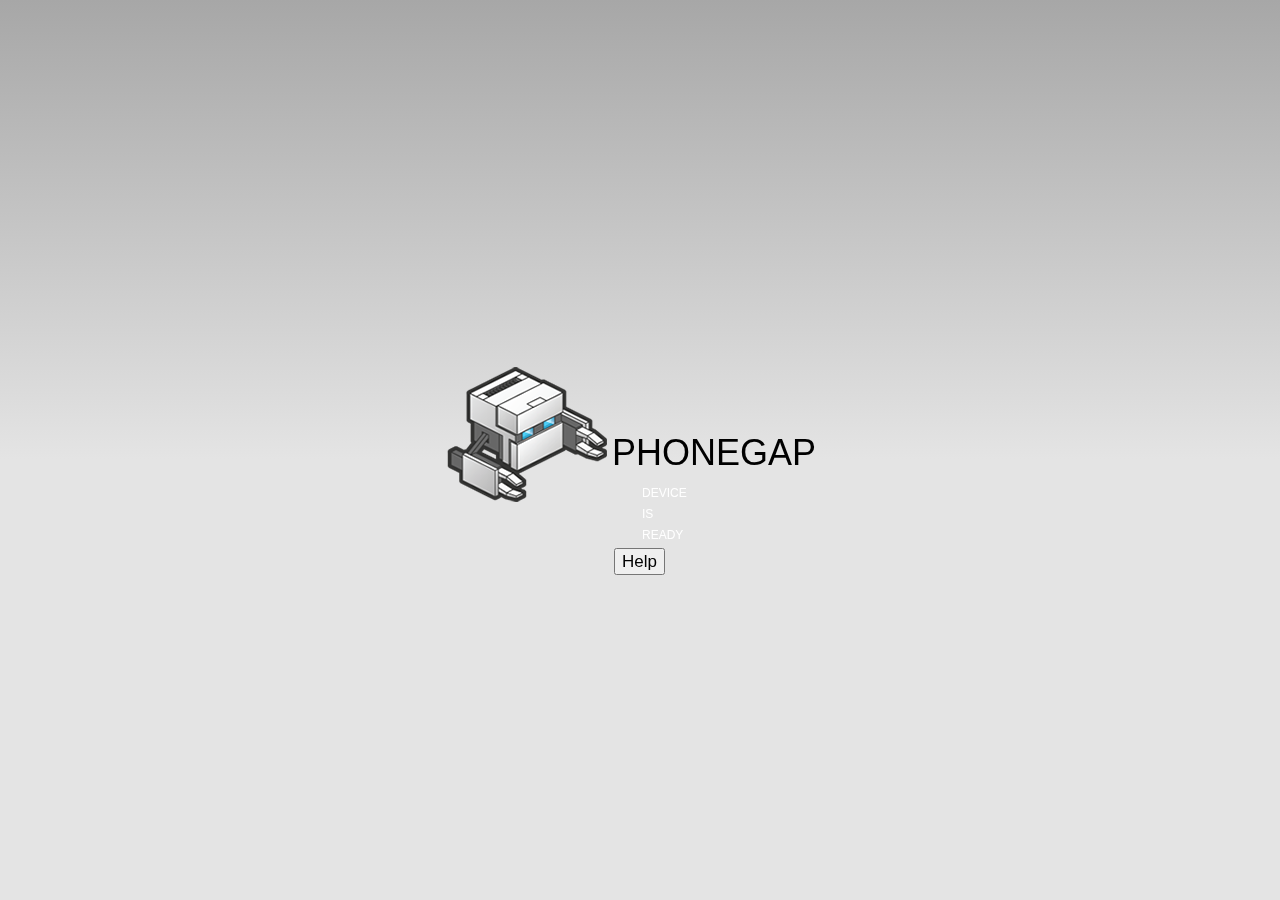
==== platforms/android/assets/www/index.html @ a8de2bc9 "Adding ratchet css files and link to the application" ====
<!DOCTYPE html>
<!--
    Copyright (c) 2012-2014 Adobe Systems Incorporated. All rights reserved.

    Licensed to the Apache Software Foundation (ASF) under one
    or more contributor license agreements.  See the NOTICE file
    distributed with this work for additional information
    regarding copyright ownership.  The ASF licenses this file
    to you under the Apache License, Version 2.0 (the
    "License"); you may not use this file except in compliance
    with the License.  You may obtain a copy of the License at

    http://www.apache.org/licenses/LICENSE-2.0

    Unless required by applicable law or agreed to in writing,
    software distributed under the License is distributed on an
    "AS IS" BASIS, WITHOUT WARRANTIES OR CONDITIONS OF ANY
     KIND, either express or implied.  See the License for the
    specific language governing permissions and limitations
    under the License.
-->
<html>
    <head>
        <meta charset="utf-8" />
        <meta name="format-detection" content="telephone=no" />
        <meta name="msapplication-tap-highlight" content="no" />
        <!-- WARNING: for iOS 7, remove the width=device-width and height=device-height attributes. See https://issues.apache.org/jira/browse/CB-4323 -->
        <meta name="viewport" content="user-scalable=no, initial-scale=1, maximum-scale=1, minimum-scale=1, width=device-width, height=device-height, target-densitydpi=device-dpi" />
        <link rel="stylesheet" type="text/css" href="css/index.css" />
        <link rel="stylesheet" type="text/css" href="css/ratchet.min.css" />
        <title>Hello World</title>
    </head>
    <body>
        <script type="text/javascript" src="cordova.js"></script>
        <script type="text/javascript" src="js/index.js"></script>
        <script type="text/javascript" src="libs/jquery.js"></script>
        <script type="text/javascript" src="libs/handlebars-v4.0.5.js"></script>
        <script type="text/javascript" src="libs/fastclick.js"></script>
        <script type="text/javascript">
            app.initialize();
        </script>
    </body>
</html>
---- platforms/android/assets/www/css/index.css ----
/*
 * Licensed to the Apache Software Foundation (ASF) under one
 * or more contributor license agreements.  See the NOTICE file
 * distributed with this work for additional information
 * regarding copyright ownership.  The ASF licenses this file
 * to you under the Apache License, Version 2.0 (the
 * "License"); you may not use this file except in compliance
 * with the License.  You may obtain a copy of the License at
 *
 * http://www.apache.org/licenses/LICENSE-2.0
 *
 * Unless required by applicable law or agreed to in writing,
 * software distributed under the License is distributed on an
 * "AS IS" BASIS, WITHOUT WARRANTIES OR CONDITIONS OF ANY
 * KIND, either express or implied.  See the License for the
 * specific language governing permissions and limitations
 * under the License.
 */
* {
    -webkit-tap-highlight-color: rgba(0,0,0,0); /* make transparent link selection, adjust last value opacity 0 to 1.0 */
}

body {
    -webkit-touch-callout: none;                /* prevent callout to copy image, etc when tap to hold */
    -webkit-text-size-adjust: none;             /* prevent webkit from resizing text to fit */
    -webkit-user-select: none;                  /* prevent copy paste, to allow, change 'none' to 'text' */
    background-color:#E4E4E4;
    background-image:linear-gradient(top, #A7A7A7 0%, #E4E4E4 51%);
    background-image:-webkit-linear-gradient(top, #A7A7A7 0%, #E4E4E4 51%);
    background-image:-ms-linear-gradient(top, #A7A7A7 0%, #E4E4E4 51%);
    background-image:-webkit-gradient(
        linear,
        left top,
        left bottom,
        color-stop(0, #A7A7A7),
        color-stop(0.51, #E4E4E4)
    );
    background-attachment:fixed;
    font-family:'HelveticaNeue-Light', 'HelveticaNeue', Helvetica, Arial, sans-serif;
    font-size:12px;
    height:100%;
    margin:0px;
    padding:0px;
    text-transform:uppercase;
    width:100%;
}

/* Portrait layout (default) */
.app {
    background:url(../img/logo.png) no-repeat center top; /* 170px x 200px */
    position:absolute;             /* position in the center of the screen */
    left:50%;
    top:50%;
    height:50px;                   /* text area height */
    width:225px;                   /* text area width */
    text-align:center;
    padding:180px 0px 0px 0px;     /* image height is 200px (bottom 20px are overlapped with text) */
    margin:-115px 0px 0px -112px;  /* offset vertical: half of image height and text area height */
                                   /* offset horizontal: half of text area width */
}

/* Landscape layout (with min-width) */
@media screen and (min-aspect-ratio: 1/1) and (min-width:400px) {
    .app {
        background-position:left center;
        padding:75px 0px 75px 170px;  /* padding-top + padding-bottom + text area = image height */
        margin:-90px 0px 0px -198px;  /* offset vertical: half of image height */
                                      /* offset horizontal: half of image width and text area width */
    }
}

h1 {
    font-size:24px;
    font-weight:normal;
    margin:0px;
    overflow:visible;
    padding:0px;
    text-align:center;
}

.event {
    border-radius:4px;
    -webkit-border-radius:4px;
    color:#FFFFFF;
    font-size:12px;
    margin:0px 30px;
    padding:2px 0px;
}

.event.listening {
    background-color:#333333;
    display:block;
}

.event.received {
    background-color:#4B946A;
    display:none;
}

@keyframes fade {
    from { opacity: 1.0; }
    50% { opacity: 0.4; }
    to { opacity: 1.0; }
}
 
@-webkit-keyframes fade {
    from { opacity: 1.0; }
    50% { opacity: 0.4; }
    to { opacity: 1.0; }
}
 
.blink {
    animation:fade 3000ms infinite;
    -webkit-animation:fade 3000ms infinite;
}
---- platforms/android/assets/www/css/ratchet.min.css ----
/*!
 * =====================================================
 * Ratchet v2.0.2 (http://goratchet.com)
 * Copyright 2014 Connor Sears
 * Licensed under MIT (https://github.com/twbs/ratchet/blob/master/LICENSE)
 *
 * v2.0.2 designed by @connors.
 * =====================================================
 *//*! normalize.css v3.0.1 | MIT License | git.io/normalize */html{font-family:sans-serif;-webkit-text-size-adjust:100%;-ms-text-size-adjust:100%}body{margin:0}article,aside,details,figcaption,figure,footer,header,hgroup,main,nav,section,summary{display:block}audio,canvas,progress,video{display:inline-block;vertical-align:baseline}audio:not([controls]){display:none;height:0}[hidden],template{display:none}a{background:0 0}a:active,a:hover{outline:0}abbr[title]{border-bottom:1px dotted}b,strong{font-weight:700}dfn{font-style:italic}h1{margin:.67em 0}mark{color:#000;background:#ff0}small{font-size:80%}sub,sup{position:relative;font-size:75%;line-height:0;vertical-align:baseline}sup{top:-.5em}sub{bottom:-.25em}img{border:0}svg:not(:root){overflow:hidden}figure{margin:1em 40px}hr{height:0;-moz-box-sizing:content-box;box-sizing:content-box}pre{overflow:auto}code,kbd,pre,samp{font-family:monospace,monospace;font-size:1em}button,input,optgroup,select,textarea{margin:0;font:inherit;color:inherit}button{overflow:visible}button,select{text-transform:none}button,html input[type=button],input[type=reset],input[type=submit]{-webkit-appearance:button;cursor:pointer}button[disabled],html input[disabled]{cursor:default}button::-moz-focus-inner,input::-moz-focus-inner{padding:0;border:0}input{line-height:normal}input[type=checkbox],input[type=radio]{box-sizing:border-box;padding:0}input[type=number]::-webkit-inner-spin-button,input[type=number]::-webkit-outer-spin-button{height:auto}input[type=search]::-webkit-search-cancel-button,input[type=search]::-webkit-search-decoration{-webkit-appearance:none}fieldset{padding:.35em .625em .75em;margin:0 2px;border:1px solid silver}legend{padding:0;border:0}textarea{overflow:auto}optgroup{font-weight:700}table{border-spacing:0;border-collapse:collapse}td,th{padding:0}*{-webkit-box-sizing:border-box;-moz-box-sizing:border-box;box-sizing:border-box}body{position:fixed;top:0;right:0;bottom:0;left:0;font-family:"Helvetica Neue",Helvetica,sans-serif;font-size:17px;line-height:21px;color:#000;background-color:#fff}a{color:#428bca;text-decoration:none;-webkit-tap-highlight-color:transparent}a:active{color:#3071a9}.content{position:absolute;top:0;right:0;bottom:0;left:0;overflow:auto;-webkit-overflow-scrolling:touch;background-color:#fff}.content>*{-webkit-transform:translateZ(0);-ms-transform:translateZ(0);transform:translateZ(0)}.bar-nav~.content{padding-top:44px}.bar-header-secondary~.content{padding-top:88px}.bar-footer~.content{padding-bottom:44px}.bar-footer-secondary~.content{padding-bottom:88px}.bar-tab~.content{padding-bottom:50px}.bar-footer-secondary-tab~.content{padding-bottom:94px}.content-padded{margin:10px}.pull-left{float:left}.pull-right{float:right}.clearfix:after,.clearfix:before{display:table;content:" "}.clearfix:after{clear:both}h1,h2,h3,h4,h5,h6{margin-top:0;margin-bottom:10px;line-height:1}.h1,h1{font-size:36px}.h2,h2{font-size:30px}.h3,h3{font-size:24px}.h4,h4{font-size:18px}.h5,h5{margin-top:20px;font-size:14px}.h6,h6{margin-top:20px;font-size:12px}p{margin-top:0;margin-bottom:10px;font-size:14px;color:#777}.btn{position:relative;display:inline-block;padding:6px 8px 7px;margin-bottom:0;font-size:12px;font-weight:400;line-height:1;color:#333;text-align:center;white-space:nowrap;vertical-align:top;cursor:pointer;background-color:#fff;border:1px solid #ccc;border-radius:3px}.btn.active,.btn:active{color:inherit;background-color:#ccc}.btn.disabled,.btn:disabled{opacity:.6}.btn-primary{color:#fff;background-color:#428bca;border:1px solid #428bca}.btn-primary.active,.btn-primary:active{color:#fff;background-color:#3071a9;border:1px solid #3071a9}.btn-positive{color:#fff;background-color:#5cb85c;border:1px solid #5cb85c}.btn-positive.active,.btn-positive:active{color:#fff;background-color:#449d44;border:1px solid #449d44}.btn-negative{color:#fff;background-color:#d9534f;border:1px solid #d9534f}.btn-negative.active,.btn-negative:active{color:#fff;background-color:#c9302c;border:1px solid #c9302c}.btn-outlined{background-color:transparent}.btn-outlined.btn-primary{color:#428bca}.btn-outlined.btn-positive{color:#5cb85c}.btn-outlined.btn-negative{color:#d9534f}.btn-outlined.btn-negative:active,.btn-outlined.btn-positive:active,.btn-outlined.btn-primary:active{color:#fff}.btn-link{padding-top:6px;padding-bottom:6px;color:#428bca;background-color:transparent;border:0}.btn-link.active,.btn-link:active{color:#3071a9;background-color:transparent}.btn-block{display:block;width:100%;padding:15px 0;margin-bottom:10px;font-size:18px}input[type=button],input[type=reset],input[type=submit]{width:100%}.btn .badge{margin:-2px -4px -2px 4px;font-size:12px;background-color:rgba(0,0,0,.15)}.btn .badge-inverted,.btn:active .badge-inverted{background-color:transparent}.btn-negative:active .badge-inverted,.btn-positive:active .badge-inverted,.btn-primary:active .badge-inverted{color:#fff}.btn-block .badge{position:absolute;right:0;margin-right:10px}.btn .icon{font-size:inherit}.bar{position:fixed;right:0;left:0;z-index:10;height:44px;padding-right:10px;padding-left:10px;background-color:#fff;border-bottom:1px solid #ddd;-webkit-backface-visibility:hidden;backface-visibility:hidden}.bar-header-secondary{top:44px}.bar-footer{bottom:0}.bar-footer-secondary{bottom:44px}.bar-footer-secondary-tab{bottom:50px}.bar-footer,.bar-footer-secondary,.bar-footer-secondary-tab{border-top:1px solid #ddd;border-bottom:0}.bar-nav{top:0}.title{position:absolute;display:block;width:100%;padding:0;margin:0 -10px;font-size:17px;font-weight:500;line-height:44px;color:#000;text-align:center;white-space:nowrap}.title a{color:inherit}.bar-tab{bottom:0;display:table;width:100%;height:50px;padding:0;table-layout:fixed;border-top:1px solid #ddd;border-bottom:0}.bar-tab .tab-item{display:table-cell;width:1%;height:50px;color:#929292;text-align:center;vertical-align:middle}.bar-tab .tab-item.active,.bar-tab .tab-item:active{color:#428bca}.bar-tab .tab-item .icon{top:3px;width:24px;height:24px;padding-top:0;padding-bottom:0}.bar-tab .tab-item .icon~.tab-label{display:block;font-size:11px}.bar .btn{position:relative;top:7px;z-index:20;padding:6px 12px 7px;margin-top:0;font-weight:400}.bar .btn.pull-right{margin-left:10px}.bar .btn.pull-left{margin-right:10px}.bar .btn-link{top:0;padding:0;font-size:16px;line-height:44px;color:#428bca;border:0}.bar .btn-link.active,.bar .btn-link:active{color:#3071a9}.bar .btn-block{top:6px;padding:7px 0;margin-bottom:0;font-size:16px}.bar .btn-nav.pull-left{margin-left:-5px}.bar .btn-nav.pull-left .icon-left-nav{margin-right:-3px}.bar .btn-nav.pull-right{margin-right:-5px}.bar .btn-nav.pull-right .icon-right-nav{margin-left:-3px}.bar .icon{position:relative;z-index:20;padding-top:10px;padding-bottom:10px;font-size:24px}.bar .btn .icon{top:3px;padding:0}.bar .title .icon{padding:0}.bar .title .icon.icon-caret{top:4px;margin-left:-5px}.bar input[type=search]{height:29px;margin:6px 0}.bar .segmented-control{top:7px;margin:0 auto}.badge{display:inline-block;padding:2px 9px 3px;font-size:12px;line-height:1;color:#333;background-color:rgba(0,0,0,.15);border-radius:100px}.badge.badge-inverted{padding:0 5px 0 0;background-color:transparent}.badge-primary{color:#fff;background-color:#428bca}.badge-primary.badge-inverted{color:#428bca}.badge-positive{color:#fff;background-color:#5cb85c}.badge-positive.badge-inverted{color:#5cb85c}.badge-negative{color:#fff;background-color:#d9534f}.badge-negative.badge-inverted{color:#d9534f}.card{margin:10px;overflow:hidden;background-color:#fff;border:1px solid #ddd;border-radius:6px}.card .table-view{margin-bottom:0;border-top:0;border-bottom:0}.card .table-view .table-view-divider:first-child{top:0;border-top-left-radius:6px;border-top-right-radius:6px}.card .table-view .table-view-divider:last-child{border-bottom-right-radius:6px;border-bottom-left-radius:6px}.card .table-view-cell:last-child{border-bottom:0}.table-view{padding-left:0;margin-top:0;margin-bottom:15px;list-style:none;background-color:#fff;border-top:1px solid #ddd;border-bottom:1px solid #ddd}.table-view-cell{position:relative;padding:11px 65px 11px 15px;overflow:hidden;border-bottom:1px solid #ddd}.table-view-cell:last-child{border-bottom:0}.table-view-cell>a:not(.btn){position:relative;display:block;padding:inherit;margin:-11px -65px -11px -15px;overflow:hidden;color:inherit}.table-view-cell>a:not(.btn):active{background-color:#eee}.table-view-cell p{margin-bottom:0}.table-view-divider{padding-top:6px;padding-bottom:6px;padding-left:15px;margin-top:-1px;margin-left:0;font-weight:500;color:#999;background-color:#fafafa;border-top:1px solid #ddd;border-bottom:1px solid #ddd}.table-view .media,.table-view .media-body{overflow:hidden}.table-view .media-object.pull-left{margin-right:10px}.table-view .media-object.pull-right{margin-left:10px}.table-view-cell>.badge,.table-view-cell>.btn,.table-view-cell>.toggle,.table-view-cell>a>.badge,.table-view-cell>a>.btn,.table-view-cell>a>.toggle{position:absolute;top:50%;right:15px;-webkit-transform:translateY(-50%);-ms-transform:translateY(-50%);transform:translateY(-50%)}.table-view-cell .navigate-left>.badge,.table-view-cell .navigate-left>.btn,.table-view-cell .navigate-left>.toggle,.table-view-cell .navigate-right>.badge,.table-view-cell .navigate-right>.btn,.table-view-cell .navigate-right>.toggle,.table-view-cell .push-left>.badge,.table-view-cell .push-left>.btn,.table-view-cell .push-left>.toggle,.table-view-cell .push-right>.badge,.table-view-cell .push-right>.btn,.table-view-cell .push-right>.toggle,.table-view-cell>a .navigate-left>.badge,.table-view-cell>a .navigate-left>.btn,.table-view-cell>a .navigate-left>.toggle,.table-view-cell>a .navigate-right>.badge,.table-view-cell>a .navigate-right>.btn,.table-view-cell>a .navigate-right>.toggle,.table-view-cell>a .push-left>.badge,.table-view-cell>a .push-left>.btn,.table-view-cell>a .push-left>.toggle,.table-view-cell>a .push-right>.badge,.table-view-cell>a .push-right>.btn,.table-view-cell>a .push-right>.toggle{right:35px}.content>.table-view:first-child{margin-top:15px}button,input,select,textarea{font-family:"Helvetica Neue",Helvetica,sans-serif;font-size:17px}input[type=color],input[type=date],input[type=datetime-local],input[type=datetime],input[type=email],input[type=month],input[type=number],input[type=password],input[type=search],input[type=tel],input[type=text],input[type=time],input[type=url],input[type=week],select,textarea{width:100%;height:35px;-webkit-appearance:none;padding:0 15px;margin-bottom:15px;line-height:21px;background-color:#fff;border:1px solid #ddd;border-radius:3px;outline:0}input[type=search]{-webkit-box-sizing:border-box;-moz-box-sizing:border-box;box-sizing:border-box;padding:0 10px;font-size:16px;border-radius:20px}input[type=search]:focus{text-align:left}textarea{height:auto}select{height:auto;font-size:14px;background-color:#f8f8f8;-webkit-box-shadow:inset 0 1px 1px rgba(0,0,0,.1);box-shadow:inset 0 1px 1px rgba(0,0,0,.1)}.input-group{background-color:#fff}.input-group input,.input-group textarea{margin-bottom:0;background-color:transparent;border-top:0;border-right:0;border-left:0;border-radius:0;-webkit-box-shadow:none;box-shadow:none}.input-row{height:35px;overflow:hidden;border-bottom:1px solid #ddd}.input-row label{float:left;width:35%;padding:8px 15px;font-family:"Helvetica Neue",Helvetica,sans-serif;line-height:1.1}.input-row input{float:right;width:65%;padding-left:0;margin-bottom:0;border:0}.segmented-control{position:relative;display:table;overflow:hidden;font-size:12px;font-weight:400;background-color:#fff;border:1px solid #ccc;border-radius:3px}.segmented-control .control-item{display:table-cell;width:1%;padding-top:6px;padding-bottom:7px;overflow:hidden;line-height:1;color:#333;text-align:center;text-overflow:ellipsis;white-space:nowrap;border-left:1px solid #ccc}.segmented-control .control-item:first-child{border-left-width:0}.segmented-control .control-item:active{background-color:#eee}.segmented-control .control-item.active{background-color:#ccc}.segmented-control-primary{border-color:#428bca}.segmented-control-primary .control-item{color:#428bca;border-color:inherit}.segmented-control-primary .control-item:active{background-color:#cde1f1}.segmented-control-primary .control-item.active{color:#fff;background-color:#428bca}.segmented-control-positive{border-color:#5cb85c}.segmented-control-positive .control-item{color:#5cb85c;border-color:inherit}.segmented-control-positive .control-item:active{background-color:#d8eed8}.segmented-control-positive .control-item.active{color:#fff;background-color:#5cb85c}.segmented-control-negative{border-color:#d9534f}.segmented-control-negative .control-item{color:#d9534f;border-color:inherit}.segmented-control-negative .control-item:active{background-color:#f9e2e2}.segmented-control-negative .control-item.active{color:#fff;background-color:#d9534f}.control-content{display:none}.control-content.active{display:block}.popover{position:fixed;top:55px;left:50%;z-index:20;display:none;width:280px;margin-left:-140px;background-color:#fff;border-radius:6px;-webkit-box-shadow:0 0 15px rgba(0,0,0,.1);box-shadow:0 0 15px rgba(0,0,0,.1);opacity:0;-webkit-transition:all .25s linear;-moz-transition:all .25s linear;transition:all .25s linear;-webkit-transform:translate3d(0,-15px,0);-ms-transform:translate3d(0,-15px,0);transform:translate3d(0,-15px,0)}.popover:before{position:absolute;top:-15px;left:50%;width:0;height:0;margin-left:-15px;content:'';border-right:15px solid transparent;border-bottom:15px solid #fff;border-left:15px solid transparent}.popover.visible{opacity:1;-webkit-transform:translate3d(0,0,0);-ms-transform:translate3d(0,0,0);transform:translate3d(0,0,0)}.popover .bar~.table-view{padding-top:44px}.backdrop{position:fixed;top:0;right:0;bottom:0;left:0;z-index:15;background-color:rgba(0,0,0,.3)}.popover .btn-block{margin-bottom:5px}.popover .btn-block:last-child{margin-bottom:0}.popover .bar-nav{border-bottom:1px solid #ddd;border-top-left-radius:12px;border-top-right-radius:12px;-webkit-box-shadow:none;box-shadow:none}.popover .table-view{max-height:300px;margin-bottom:0;overflow:auto;-webkit-overflow-scrolling:touch;background-color:#fff;border-top:0;border-bottom:0;border-radius:6px}.modal{position:fixed;top:0;z-index:11;width:100%;min-height:100%;overflow:hidden;background-color:#fff;opacity:0;-webkit-transition:-webkit-transform .25s,opacity 1ms .25s;-moz-transition:-moz-transform .25s,opacity 1ms .25s;transition:transform .25s,opacity 1ms .25s;-webkit-transform:translate3d(0,100%,0);-ms-transform:translate3d(0,100%,0);transform:translate3d(0,100%,0)}.modal.active{height:100%;opacity:1;-webkit-transition:-webkit-transform .25s;-moz-transition:-moz-transform .25s;transition:transform .25s;-webkit-transform:translate3d(0,0,0);-ms-transform:translate3d(0,0,0);transform:translate3d(0,0,0)}.slider{width:100%;overflow:hidden;background-color:#000}.slider .slide-group{position:relative;font-size:0;white-space:nowrap;-webkit-transition:all 0s linear;-moz-transition:all 0s linear;transition:all 0s linear}.slider .slide-group .slide{display:inline-block;width:100%;height:100%;font-size:14px;vertical-align:top}.toggle{position:relative;display:block;width:74px;height:30px;background-color:#fff;border:2px solid #ddd;border-radius:20px;-webkit-transition-duration:.2s;-moz-transition-duration:.2s;transition-duration:.2s;-webkit-transition-property:background-color,border;-moz-transition-property:background-color,border;transition-property:background-color,border}.toggle .toggle-handle{position:absolute;top:-1px;left:-1px;z-index:2;width:28px;height:28px;background-color:#fff;border:1px solid #ddd;border-radius:100px;-webkit-transition-duration:.2s;-moz-transition-duration:.2s;transition-duration:.2s;-webkit-transition-property:-webkit-transform,border,width;-moz-transition-property:-moz-transform,border,width;transition-property:transform,border,width}.toggle:before{position:absolute;top:3px;right:11px;font-size:13px;color:#999;text-transform:uppercase;content:"Off"}.toggle.active{background-color:#5cb85c;border:2px solid #5cb85c}.toggle.active .toggle-handle{border-color:#5cb85c;-webkit-transform:translate3d(44px,0,0);-ms-transform:translate3d(44px,0,0);transform:translate3d(44px,0,0)}.toggle.active:before{right:auto;left:15px;color:#fff;content:"On"}.toggle input[type=checkbox]{display:none}.content.fade{left:0;opacity:0}.content.fade.in{opacity:1}.content.sliding{z-index:2;-webkit-transition:-webkit-transform .4s;-moz-transition:-moz-transform .4s;transition:transform .4s;-webkit-transform:translate3d(0,0,0);-ms-transform:translate3d(0,0,0);transform:translate3d(0,0,0)}.content.sliding.left{z-index:1;-webkit-transform:translate3d(-100%,0,0);-ms-transform:translate3d(-100%,0,0);transform:translate3d(-100%,0,0)}.content.sliding.right{z-index:3;-webkit-transform:translate3d(100%,0,0);-ms-transform:translate3d(100%,0,0);transform:translate3d(100%,0,0)}.navigate-left:after,.navigate-right:after,.push-left:after,.push-right:after{position:absolute;top:50%;display:inline-block;font-family:Ratchicons;font-size:inherit;line-height:1;color:#bbb;text-decoration:none;-webkit-transform:translateY(-50%);-ms-transform:translateY(-50%);transform:translateY(-50%);-webkit-font-smoothing:antialiased}.navigate-left:after,.push-left:after{left:15px;content:'\e822'}.navigate-right:after,.push-right:after{right:15px;content:'\e826'}@font-face{font-family:Ratchicons;font-style:normal;font-weight:400;src:url(../fonts/ratchicons.eot);src:url(../fonts/ratchicons.eot?#iefix) format("embedded-opentype"),url(../fonts/ratchicons.woff) format("woff"),url(../fonts/ratchicons.ttf) format("truetype"),url(../fonts/ratchicons.svg#svgFontName) format("svg")}.icon{display:inline-block;font-family:Ratchicons;font-size:24px;line-height:1;text-decoration:none;-webkit-font-smoothing:antialiased}.icon-back:before{content:'\e80a'}.icon-bars:before{content:'\e80e'}.icon-caret:before{content:'\e80f'}.icon-check:before{content:'\e810'}.icon-close:before{content:'\e811'}.icon-code:before{content:'\e812'}.icon-compose:before{content:'\e813'}.icon-download:before{content:'\e815'}.icon-edit:before{content:'\e829'}.icon-forward:before{content:'\e82a'}.icon-gear:before{content:'\e821'}.icon-home:before{content:'\e82b'}.icon-info:before{content:'\e82c'}.icon-list:before{content:'\e823'}.icon-more-vertical:before{content:'\e82e'}.icon-more:before{content:'\e82f'}.icon-pages:before{content:'\e824'}.icon-pause:before{content:'\e830'}.icon-person:before{content:'\e832'}.icon-play:before{content:'\e816'}.icon-plus:before{content:'\e817'}.icon-refresh:before{content:'\e825'}.icon-search:before{content:'\e819'}.icon-share:before{content:'\e81a'}.icon-sound:before{content:'\e827'}.icon-sound2:before{content:'\e828'}.icon-sound3:before{content:'\e80b'}.icon-sound4:before{content:'\e80c'}.icon-star-filled:before{content:'\e81b'}.icon-star:before{content:'\e81c'}.icon-stop:before{content:'\e81d'}.icon-trash:before{content:'\e81e'}.icon-up-nav:before{content:'\e81f'}.icon-up:before{content:'\e80d'}.icon-right-nav:before{content:'\e818'}.icon-right:before{content:'\e826'}.icon-down-nav:before{content:'\e814'}.icon-down:before{content:'\e820'}.icon-left-nav:before{content:'\e82d'}.icon-left:before{content:'\e822'}
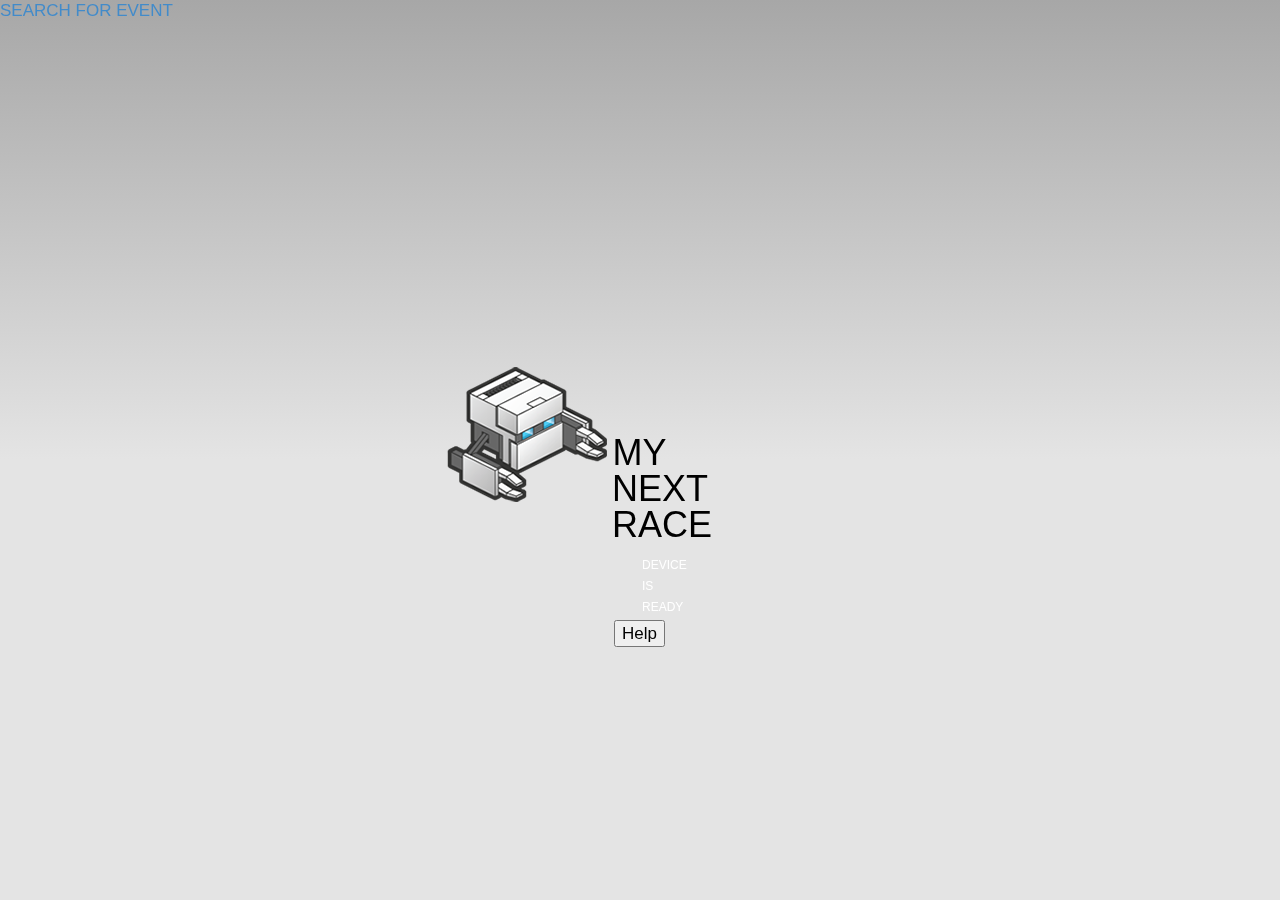
==== commit 7b9a5ba2: "Yay I have a working event search page which displays results. Next to get those results to display " ====
--- a/platforms/android/assets/www/index.html
+++ b/platforms/android/assets/www/index.html
@@ -28,14 +28,19 @@
         <meta name="viewport" content="user-scalable=no, initial-scale=1, maximum-scale=1, minimum-scale=1, width=device-width, height=device-height, target-densitydpi=device-dpi" />
         <link rel="stylesheet" type="text/css" href="css/index.css" />
         <link rel="stylesheet" type="text/css" href="css/ratchet.min.css" />
+        <script type="text/template" src="templates/homeScreen.html"></script>
+        <script type="text/javascript" src="libs/jquery.js"></script>
+        <script type="text/javascript" src="libs/handlebars.js"></script>
+        <script type="text/javascript" src="libs/fastclick.js"></script>
+        <script type="text/javascript" src="cordova.js"></script>
         <title>Hello World</title>
     </head>
     <body>
-        <script type="text/javascript" src="cordova.js"></script>
         <script type="text/javascript" src="js/index.js"></script>
-        <script type="text/javascript" src="libs/jquery.js"></script>
-        <script type="text/javascript" src="libs/handlebars-v4.0.5.js"></script>
-        <script type="text/javascript" src="libs/fastclick.js"></script>
+        <script type="text/javascript" src="js/homeview.js"></script>
+        <script type="text/javascript" src="js/eventview.js"></script>
+        <script type="text/javascript" src="js/dbservices.js"></script>
+        <script type="text/javascript" src="js/template-loader.js"></script>
         <script type="text/javascript">
             app.initialize();
         </script>
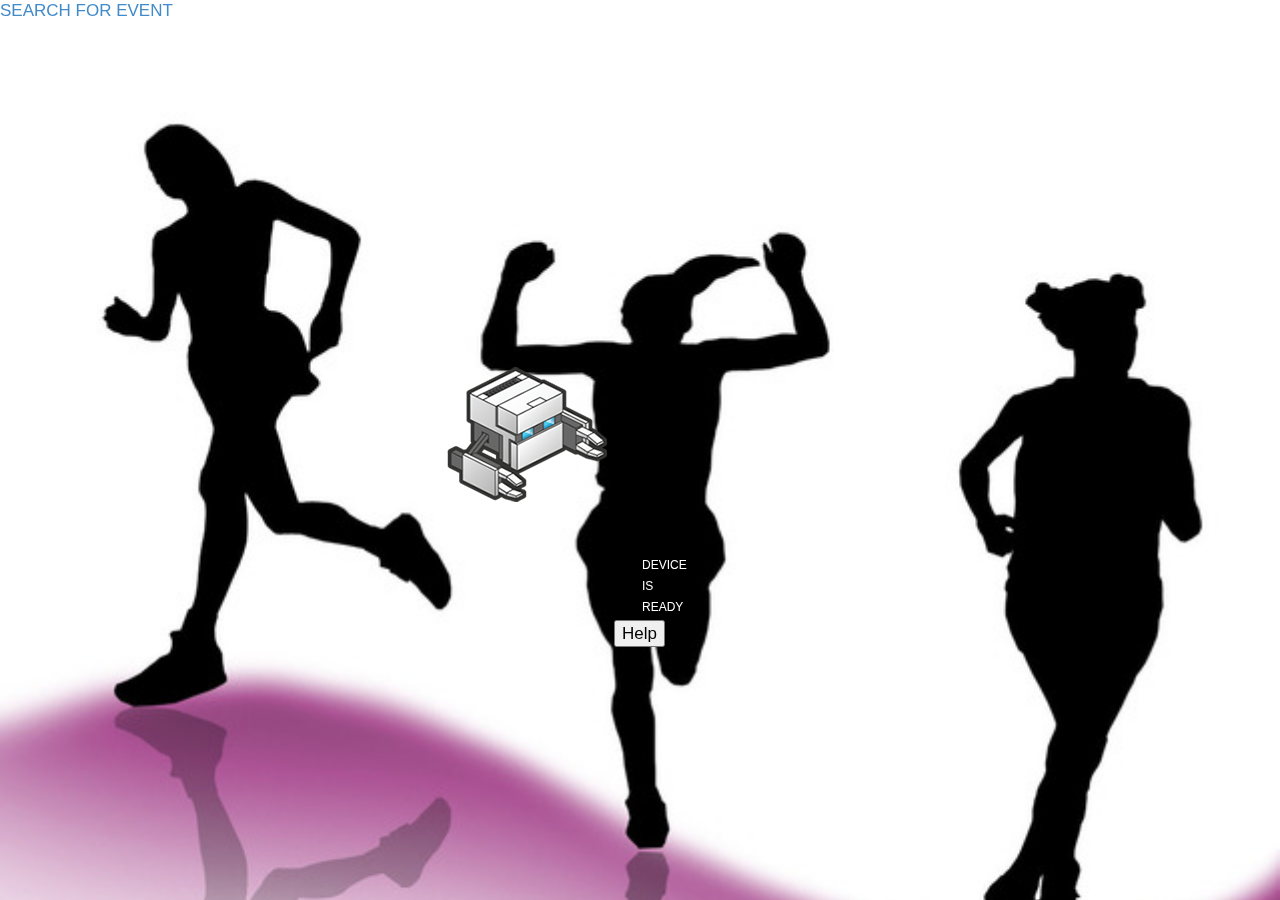
==== commit 85d75d67: "Applying the refactor to all known references" ====
--- a/platforms/android/assets/www/index.html
+++ b/platforms/android/assets/www/index.html
@@ -38,7 +38,7 @@
     <body>
         <script type="text/javascript" src="js/index.js"></script>
         <script type="text/javascript" src="js/homeview.js"></script>
-        <script type="text/javascript" src="js/eventview.js"></script>
+        <script type="text/javascript" src="js/eventsearch.js"></script>
         <script type="text/javascript" src="js/dbservices.js"></script>
         <script type="text/javascript" src="js/template-loader.js"></script>
         <script type="text/javascript">
--- a/platforms/android/assets/www/css/index.css
+++ b/platforms/android/assets/www/css/index.css
@@ -24,18 +24,10 @@
     -webkit-touch-callout: none;                /* prevent callout to copy image, etc when tap to hold */
     -webkit-text-size-adjust: none;             /* prevent webkit from resizing text to fit */
     -webkit-user-select: none;                  /* prevent copy paste, to allow, change 'none' to 'text' */
-    background-color:#E4E4E4;
-    background-image:linear-gradient(top, #A7A7A7 0%, #E4E4E4 51%);
-    background-image:-webkit-linear-gradient(top, #A7A7A7 0%, #E4E4E4 51%);
-    background-image:-ms-linear-gradient(top, #A7A7A7 0%, #E4E4E4 51%);
-    background-image:-webkit-gradient(
-        linear,
-        left top,
-        left bottom,
-        color-stop(0, #A7A7A7),
-        color-stop(0.51, #E4E4E4)
-    );
-    background-attachment:fixed;
+    background: url("../img/runners-silhouette-woman.jpg");
+    background-size: 100%;
+    background-repeat: no-repeat;
+    background-color: white;
     font-family:'HelveticaNeue-Light', 'HelveticaNeue', Helvetica, Arial, sans-serif;
     font-size:12px;
     height:100%;
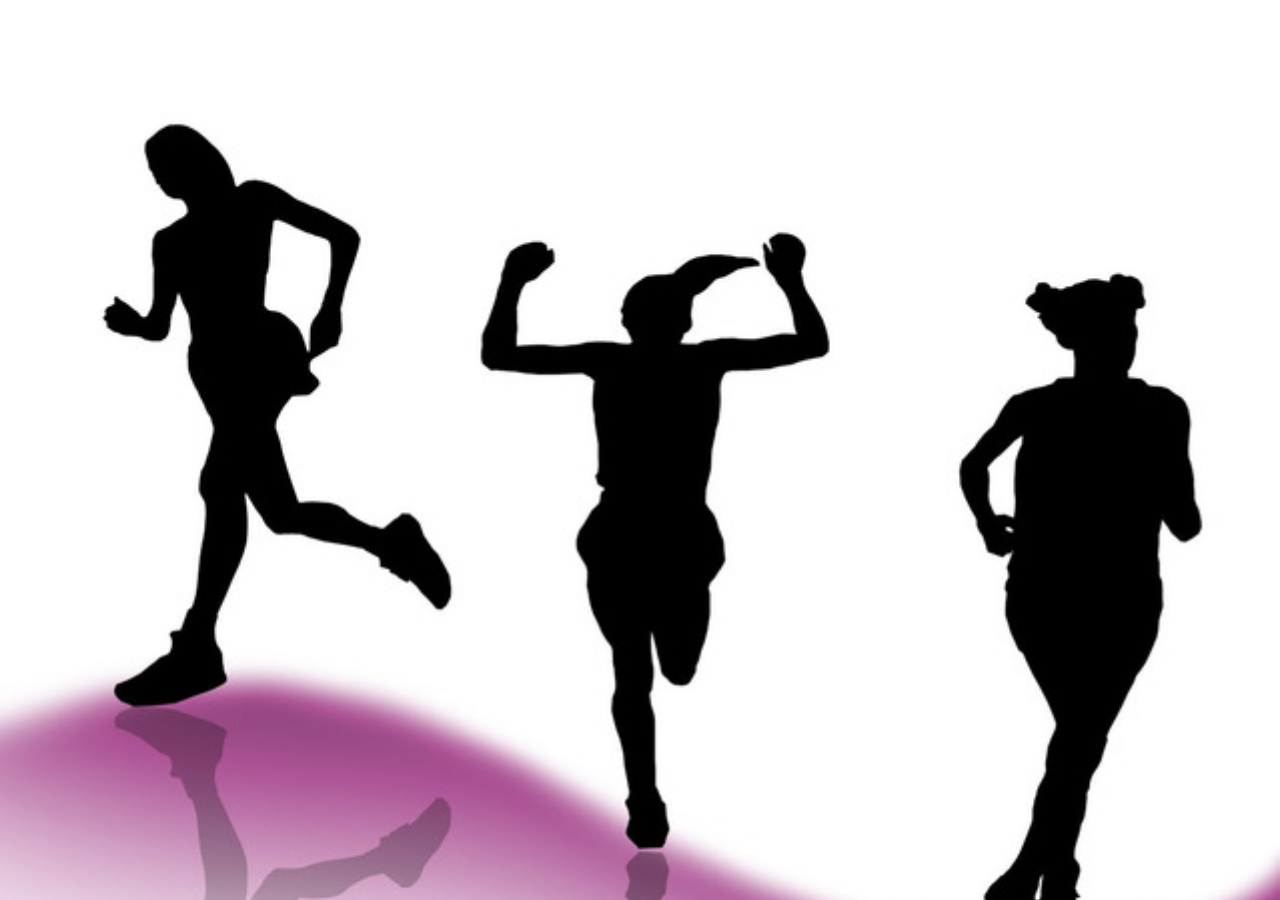
==== commit dc5d380b: "Adding the final screen which is working and rendering. This screen views the event details." ====
--- a/platforms/android/assets/www/index.html
+++ b/platforms/android/assets/www/index.html
@@ -39,6 +39,7 @@
         <script type="text/javascript" src="js/index.js"></script>
         <script type="text/javascript" src="js/homeview.js"></script>
         <script type="text/javascript" src="js/eventsearch.js"></script>
+        <script type="text/javascript" src="js/eventview.js"></script>
         <script type="text/javascript" src="js/dbservices.js"></script>
         <script type="text/javascript" src="js/template-loader.js"></script>
         <script type="text/javascript">
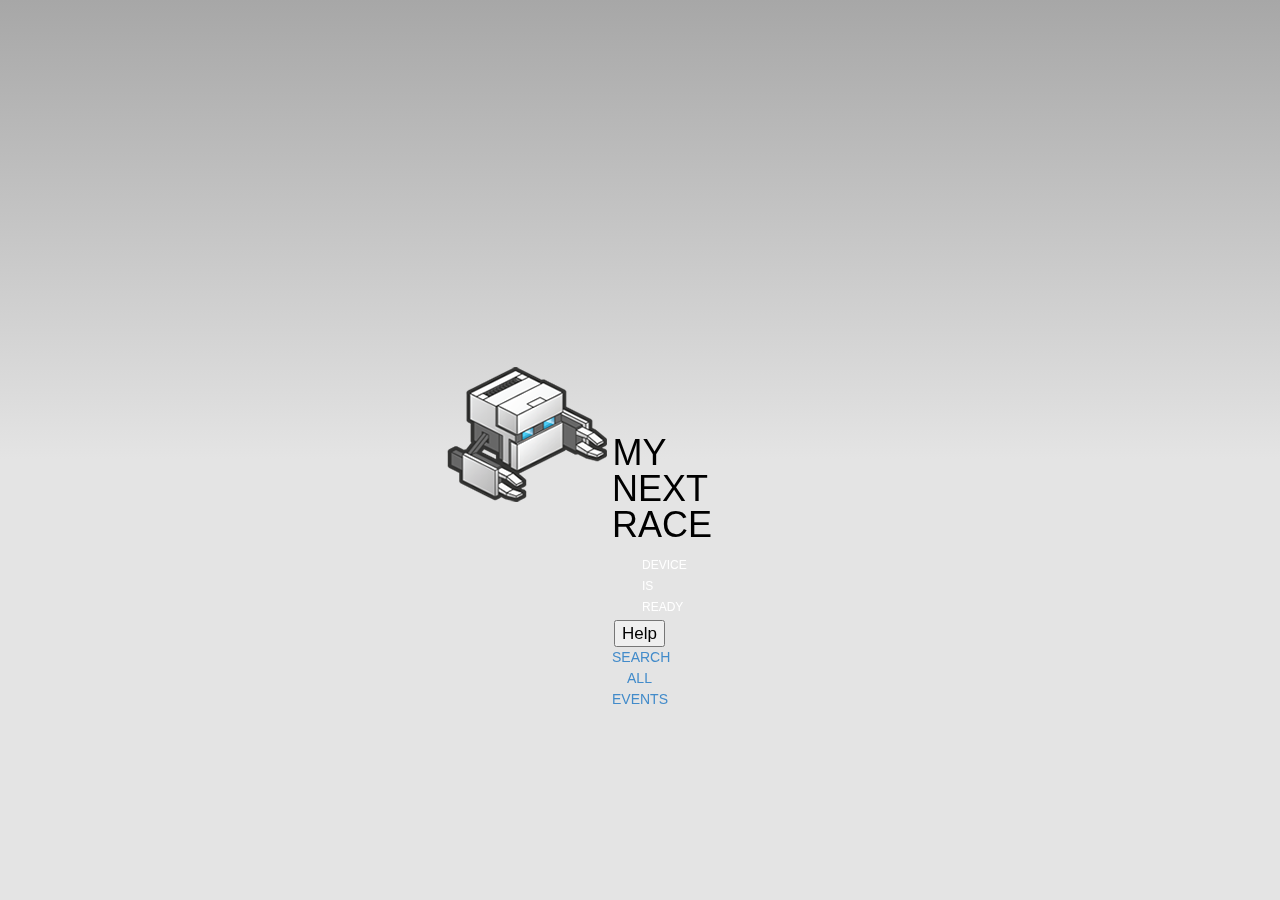
==== commit f0e245f9: "Adding some new images and some tweeks to the CSS" ====
--- a/platforms/android/assets/www/index.html
+++ b/platforms/android/assets/www/index.html
@@ -33,7 +33,7 @@
         <script type="text/javascript" src="libs/handlebars.js"></script>
         <script type="text/javascript" src="libs/fastclick.js"></script>
         <script type="text/javascript" src="cordova.js"></script>
-        <title>Hello World</title>
+        <title>My Next Race</title>
     </head>
     <body>
         <script type="text/javascript" src="js/index.js"></script>
--- a/platforms/android/assets/www/css/index.css
+++ b/platforms/android/assets/www/css/index.css
@@ -24,10 +24,18 @@
     -webkit-touch-callout: none;                /* prevent callout to copy image, etc when tap to hold */
     -webkit-text-size-adjust: none;             /* prevent webkit from resizing text to fit */
     -webkit-user-select: none;                  /* prevent copy paste, to allow, change 'none' to 'text' */
-    background: url("../img/runners-silhouette-woman.jpg");
-    background-size: 100%;
-    background-repeat: no-repeat;
-    background-color: white;
+    background-color:#E4E4E4;
+    background-image:linear-gradient(top, #A7A7A7 0%, #E4E4E4 51%);
+    background-image:-webkit-linear-gradient(top, #A7A7A7 0%, #E4E4E4 51%);
+    background-image:-ms-linear-gradient(top, #A7A7A7 0%, #E4E4E4 51%);
+    background-image:-webkit-gradient(
+        linear,
+        left top,
+        left bottom,
+        color-stop(0, #A7A7A7),
+        color-stop(0.51, #E4E4E4)
+    );
+    background-attachment:fixed;
     font-family:'HelveticaNeue-Light', 'HelveticaNeue', Helvetica, Arial, sans-serif;
     font-size:12px;
     height:100%;
@@ -105,3 +113,221 @@
     animation:fade 3000ms infinite;
     -webkit-animation:fade 3000ms infinite;
 }
+.scroller {
+    top:138px;
+    overflow-y: scroll;
+    -webkit-overflow-scrolling: touch;
+    height: 100%;"
+}
+
+a {
+    text-decoration: none;
+    color: inherit;
+    -webkit-touch-callout: none;
+    -webkit-tap-highlight-color: rgba(0,0,0,0);
+}
+
+.search-bar {
+    padding:8px 14px 12px 8px;
+}
+
+.search-key {
+    width: 100%;
+}
+
+.topcoat-list li p:nth-of-type(2) {
+    color:  #58C0FF ;
+}
+
+.small-pic {
+    float: left;
+    width: 100px;
+    height: 100px;
+    margin-right: 10px;
+}
+
+.large-pic-bg {
+    position: absolute;
+    top: 0px;
+    left: 0px;
+    right: 0px;
+    bottom: 0px;
+    display: none;
+    background: rgba(0,0,0,.8);
+}
+
+.large-pic {
+    position: absolute;
+    top: 10px;
+    left: 10px;
+    right: 10px;
+    bottom: 10px;
+    background-size: contain;
+    display: none;
+}
+
+.page-body {
+    padding: 14px 10px;
+}
+
+.page-body h1 {
+    margin: 0px;
+    font: inherit;
+    color: inherit;
+    background: transparent;
+    border: none;
+    overflow: hidden;
+    font-size: 1.2rem;
+    font-weight: 400;
+}
+
+.page-body h2 {
+    margin: 0px;
+    font: inherit;
+    color: inherit;
+    font-size: 1.1rem;
+    width: 100%;
+}
+
+.page-body h3 {
+    margin: 0px;
+}
+
+.action-button {
+    display: block;
+    margin: 4px 0px;
+    text-align: center;
+}
+
+.scroller {
+    overflow: auto;
+    -webkit-overflow-scrolling: touch;
+    position: absolute;
+    top: 70px;
+    bottom: 0px;
+    left: 0px;
+    right: 0px;
+}
+
+.hscroller {
+    overflow-x: scroll;
+    overflow-y: hidden;
+    -webkit-overflow-scrolling: touch;
+    position: absolute;
+    top: 80px;
+    height: 200px;
+    left: 10px;
+    right: 10px;
+    white-space: nowrap;
+}
+
+.topcoat-icon--back {
+    background: url("../img/back_light.svg") no-repeat;
+    -webkit-background-size: cover;
+    -moz-background-size: cover;
+    background-size: cover;
+}
+
+.topcoat-list__container {
+    border-bottom: none;
+    clear: both;
+}
+
+a {
+    text-decoration: none;
+    color: inherit;
+    -webkit-touch-callout: none;
+    -webkit-tap-highlight-color: rgba(0,0,0,0);
+}
+
+.topcoat-list {
+    list-style: none;
+}
+
+.product-list li {
+    position: relative;
+    text-align: left;
+    clear: both;
+    padding: 8px 60px 8px 8px !important;
+    height: 60px;
+}
+
+.product-list > li p:nth-of-type(1) {
+    margin: 0px;
+    /*padding-top: 4px;*/
+    /*font-weight: bold;*/
+}
+
+.product-list > li p:nth-of-type(2) {
+    margin: 0px;
+    color: #58C0FF;
+}
+
+.product-list > li p:nth-of-type(3) {
+    margin: 0px;
+}
+
+.product-list > li img {
+    width: 60px;
+    height: 60px;
+    float: left;
+    margin-top: 0px;
+    margin-right: 8px;
+}
+
+.product-list li:active {
+    background-color: #d3d7d7;;
+}
+
+ul {
+    clear:both;
+    border-top: none !important;
+}
+
+.icon-facebook {
+    background: transparent url(../img/facebook.svg);
+    background-repeat: no-repeat;
+    -webkit-background-size: cover;
+    -moz-background-size: cover;
+    background-size: cover;
+}
+
+.icon-twitter {
+    background: transparent url(../img/twitter.svg);
+    background-repeat: no-repeat;
+    -webkit-background-size: cover;
+    -moz-background-size: cover;
+    background-size: cover;
+}
+
+.chevron {
+    background: transparent url(../img/next_blue.svg);
+    background-repeat: no-repeat;
+    background-size: contain;
+    width: 20px;
+    height: 20px;
+    position: absolute;
+    right: 12px;
+    top: 22px;
+    height: 50px;
+    width: 28px;
+}
+
+#map {
+    position: absolute;
+    top: 64px;
+    left: 0;
+    right: 0;
+    bottom: 0;
+    overflow: hidden;
+}
+
+h3 {
+    clear: both;
+    padding-top: 12px;
+}
+
+.price {
+    color: green !important;
+    padding-bottom: 14px;
+}
